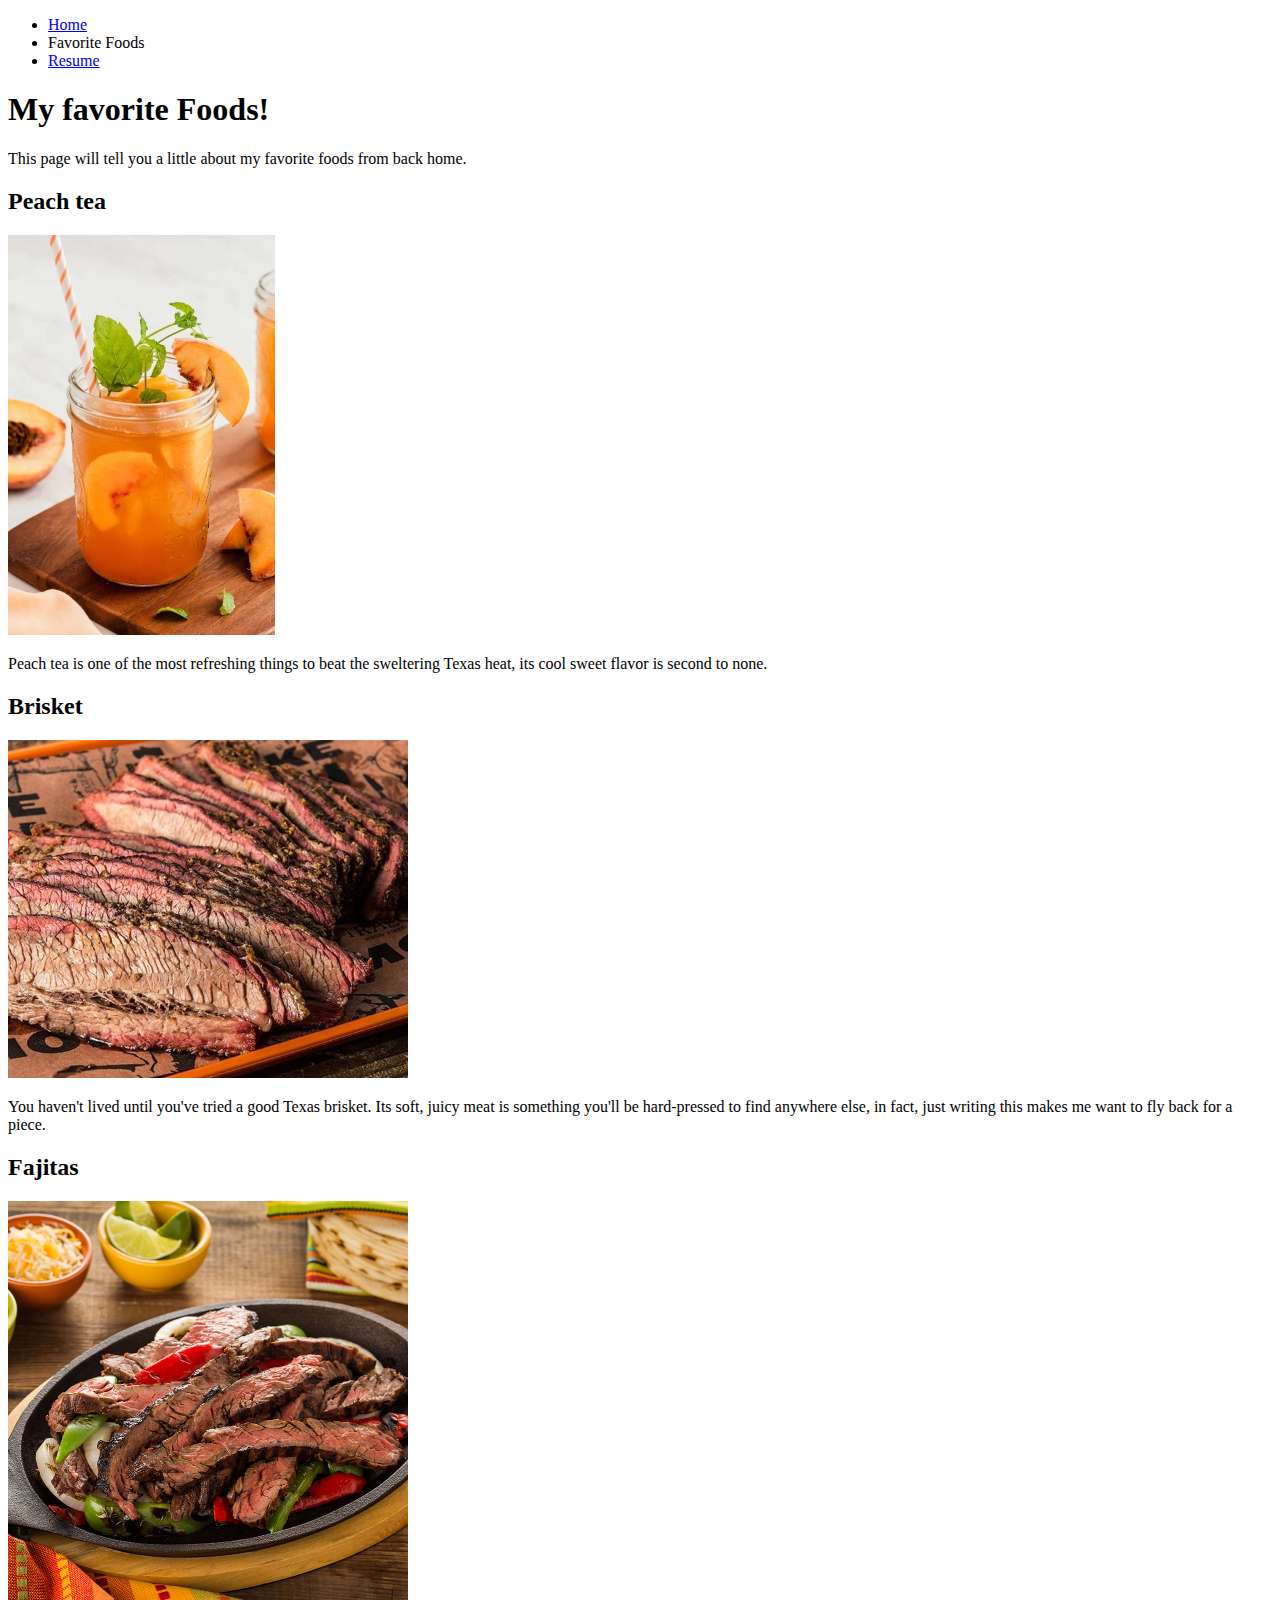
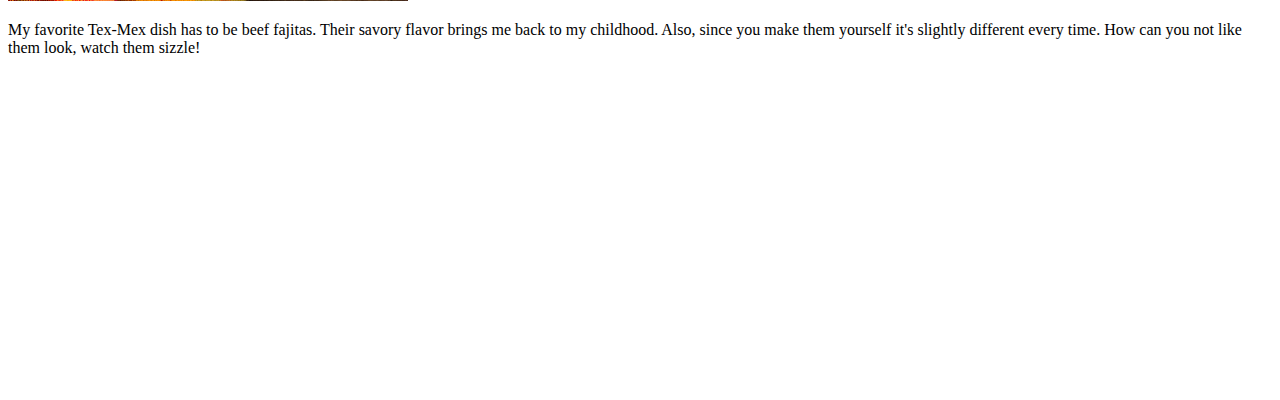
==== favFoods.html @ c3ade275 "Update favFoods.html" ====
<!DOCTYPE html>
<html lang="en-us">

<head>
  <meta charset="utf-8">
  <title>Favorite Foods</title>
</head>

<body>

  <section id="nav">
    <ul>
      <li><a href="index.html">Home</a></li>
      <li><a href="favFoods.html"></a>Favorite Foods</li>
      <li><a href="resume.html">Resume</a></li>
    </ul>
  </section>

  <section id="content">
    <h1>My favorite Foods!</h1>
    <p>This page will tell you a little about my favorite foods from back home.</p>
    <h2>Peach tea</h2>
    <img src="media/peachTea.jpg" alt="Peach tea in a mason jar surrounded by peaches" height="400">
    <p>Peach tea is one of the most refreshing things to beat the sweltering Texas heat, its cool sweet flavor is second to none. </p>
    <h2>Brisket</h2>
    <img src="media/brisket.jpeg" alt="Cut brisket" width="400">
    <p>You haven't lived until you've tried a good Texas brisket. Its soft, juicy meat is something you'll be hard-pressed to find anywhere else, in fact, just writing this makes me want to fly back for a piece.</p>
    <h2>Fajitas</h2>
    <img src="media/fajitas.jpg" alt="beef fajita meet on a skillet with a bed of grilled peppers and onions" width="400">
    <p>My favorite Tex-Mex dish has to be beef fajitas. Their savory flavor brings me back to my childhood. Also, since you make them yourself it's slightly different every time. How can you not like them look, watch them sizzle!</p>
    <iframe width="560" height="315" src="https://www.google.com/url?sa=t&rct=j&q=&esrc=s&source=video&cd=&cad=rja&uact=8&ved=2ahUKEwiK3fDw-MyEAxVrnokEHbISCCwQz40FegQIExAN&url=https%3A%2F%2Fwww.youtube.com%2Fwatch%3Fv%3D8ZhxKSFsZB0&usg=AOvVaw13zC0cXauurF0sfDyAi3BR&opi=89978449" title="Sizzling Fajitas" frameborder="0" allow="accelerometer; autoplay; clipboard-write; encrypted-media; gyroscope; picture-in-picture; web-share" allowfullscreen></iframe>   
  </section>
</body>

</html>
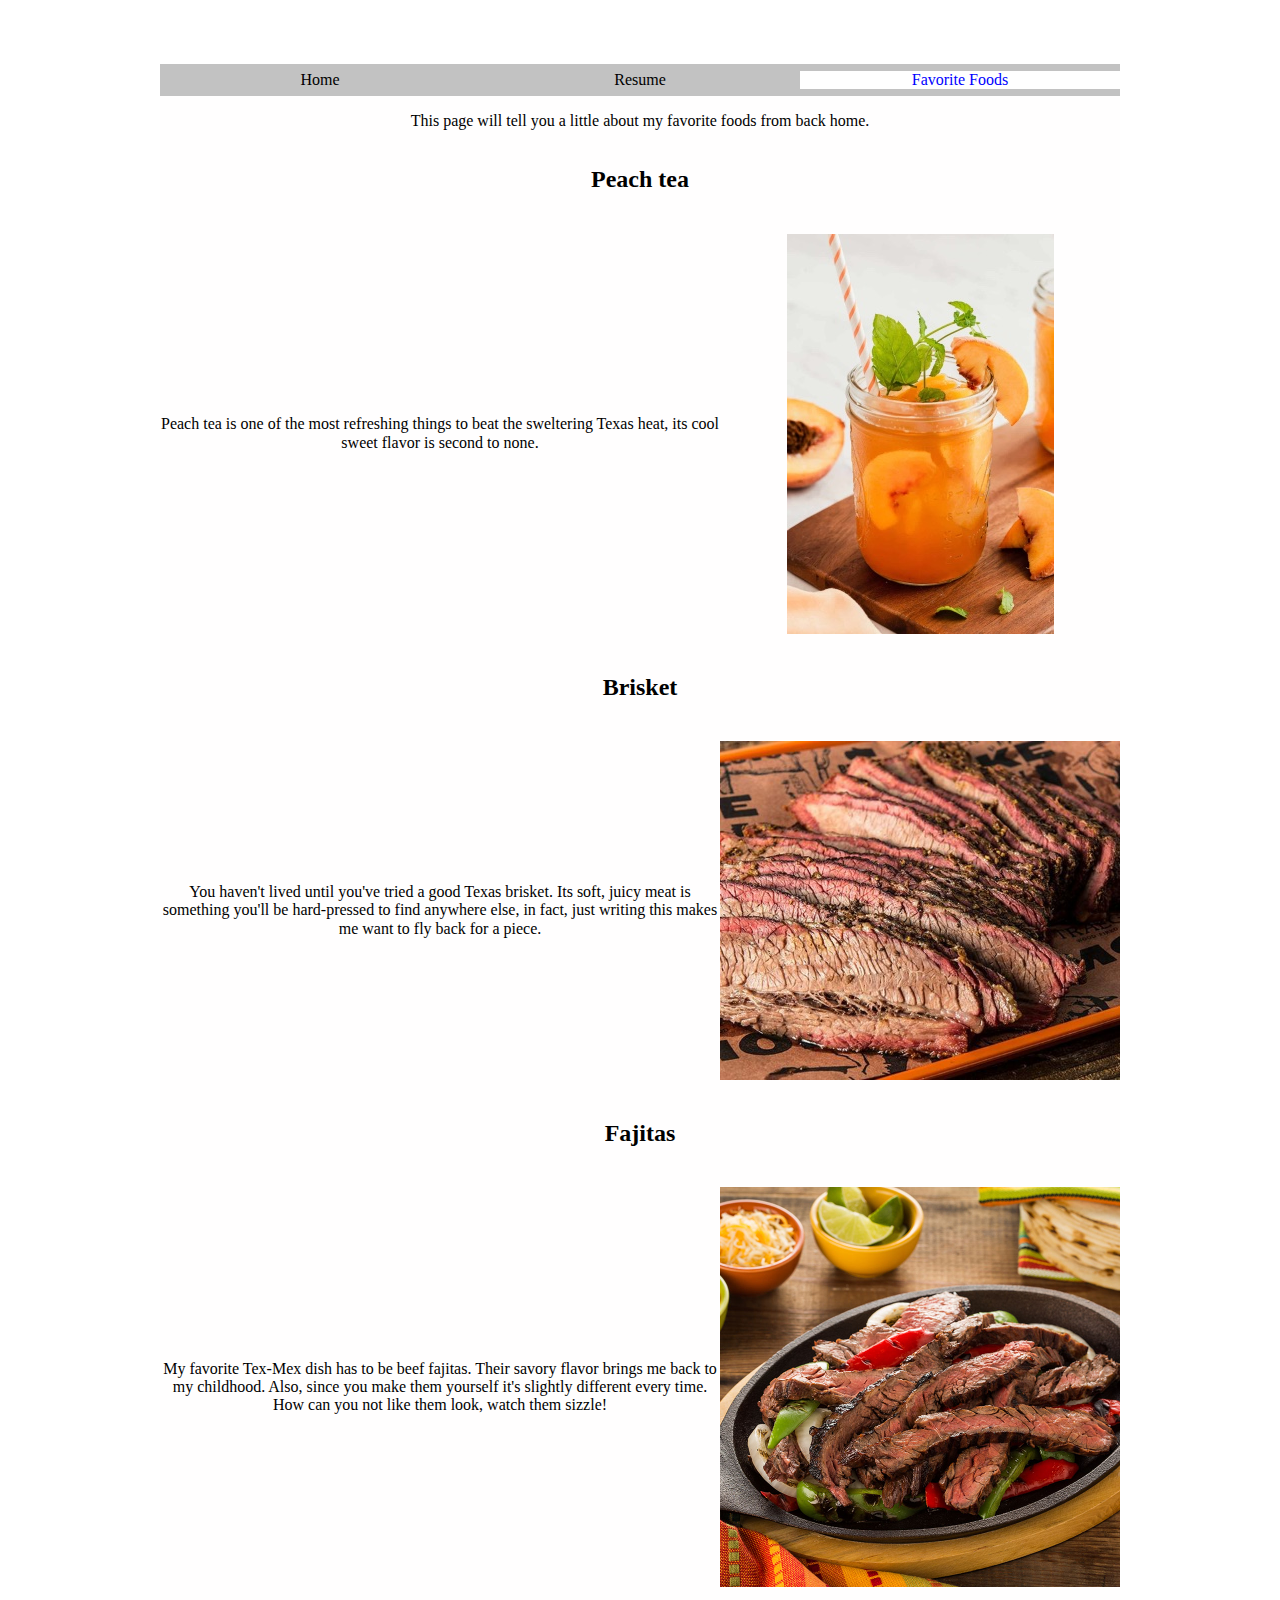
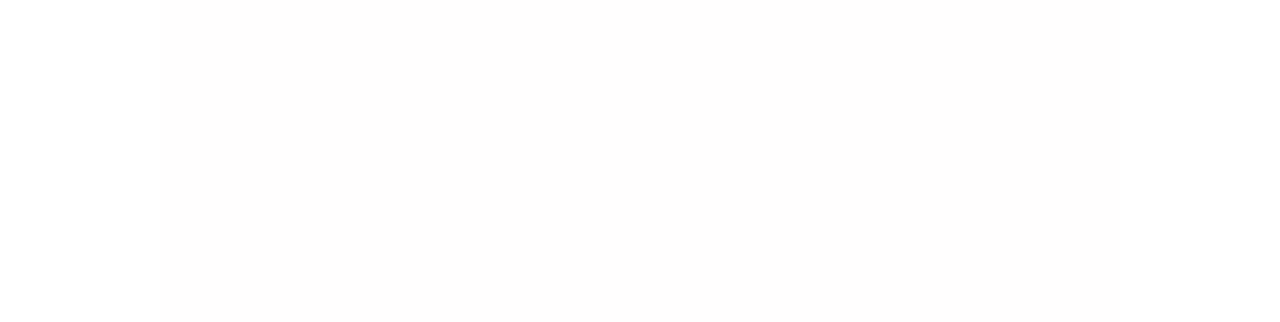
==== commit c3d11dd3: "Update favFoods.html" ====
--- a/favFoods.html
+++ b/favFoods.html
@@ -4,32 +4,37 @@
 <head>
   <meta charset="utf-8">
   <title>Favorite Foods</title>
+  <link rel="stylesheet" href="css/normalize.css">
+  <link rel="stylesheet" href="css/style.css">
 </head>
 
 <body>
 
-  <section id="nav">
-    <ul>
-      <li><a href="index.html">Home</a></li>
-      <li><a href="favFoods.html"></a>Favorite Foods</li>
-      <li><a href="resume.html">Resume</a></li>
-    </ul>
-  </section>
+  <h1 class="title">My favorite Foods!</h1>
 
-  <section id="content">
-    <h1>My favorite Foods!</h1>
-    <p>This page will tell you a little about my favorite foods from back home.</p>
-    <h2>Peach tea</h2>
-    <img src="media/peachTea.jpg" alt="Peach tea in a mason jar surrounded by peaches" height="400">
+  <div class="nav">
+    
+    <a class="nav-item-1" href="index.html">Home</a>
+    <a class="nav-item-2" href="resume.html">Resume</a>
+    <a class="nav-item-3 selected" href="favFoods.html">Favorite Foods</a>
+    
+  </div>
+  
+  <div class="body">
+    
+    <p style="grid-area: 1/1/2/4;">This page will tell you a little about my favorite foods from back home.</p>
+    <h2 style="grid-area: 2/1/3/4;">Peach tea</h2>
+    <img style="grid-area: 3/2/4/4;" src="media/peachTea.jpg" alt="Peach tea in a mason jar surrounded by peaches" height="400">
     <p>Peach tea is one of the most refreshing things to beat the sweltering Texas heat, its cool sweet flavor is second to none. </p>
-    <h2>Brisket</h2>
-    <img src="media/brisket.jpeg" alt="Cut brisket" width="400">
+    <h2 style="grid-area: 4/1/5/4;">Brisket</h2>
+    <img style="grid-area: 5/2/6/4;" src="media/brisket.jpeg" alt="Cut brisket" width="400">
     <p>You haven't lived until you've tried a good Texas brisket. Its soft, juicy meat is something you'll be hard-pressed to find anywhere else, in fact, just writing this makes me want to fly back for a piece.</p>
-    <h2>Fajitas</h2>
-    <img src="media/fajitas.jpg" alt="beef fajita meet on a skillet with a bed of grilled peppers and onions" width="400">
+    <h2 style="grid-area: 6/1/7/4;">Fajitas</h2>
+    <img style="grid-area: 7/2/8/4;" src="media/fajitas.jpg" alt=" beef fajita meet on a skillet with a bed of grilled peppers and onions" width="400">
     <p>My favorite Tex-Mex dish has to be beef fajitas. Their savory flavor brings me back to my childhood. Also, since you make them yourself it's slightly different every time. How can you not like them look, watch them sizzle!</p>
     <iframe width="560" height="315" src="https://www.google.com/url?sa=t&rct=j&q=&esrc=s&source=video&cd=&cad=rja&uact=8&ved=2ahUKEwiK3fDw-MyEAxVrnokEHbISCCwQz40FegQIExAN&url=https%3A%2F%2Fwww.youtube.com%2Fwatch%3Fv%3D8ZhxKSFsZB0&usg=AOvVaw13zC0cXauurF0sfDyAi3BR&opi=89978449" title="Sizzling Fajitas" frameborder="0" allow="accelerometer; autoplay; clipboard-write; encrypted-media; gyroscope; picture-in-picture; web-share" allowfullscreen></iframe>   
-  </section>
+  </div>
+  
 </body>
 
 </html>
--- a/css/style.css
+++ b/css/style.css
@@ -0,0 +1,70 @@
+body {
+  display:grid;
+  grid-template-rows: 4rem 2rem 1fr;
+  grid-template-columns: 1fr 3fr 1fr;
+  background-image:url("media/wood-background.jpeg");
+}
+.body {
+  grid-area:3/2/4/3;
+  display:grid;
+  grid-template-columns: 1fr 1fr 1fr;
+  grid-template-rows: auto;
+  background: #fffdfd9e;
+  text-align: center;
+  align-content: center;
+  
+}
+a {
+  text-decoration: none;
+  color:black;
+}
+.title{
+  grid-area:1/2/2/3;
+  text-align: center;
+  align-self: center;
+  color:#fff;
+}
+.nav {
+  grid-area:2/2/3/3;
+  display:grid;
+  grid-template-columns: 1fr 1fr 1fr;
+  background-color:#9999;
+  color:#fff;
+  text-align: center;
+  align-content: center;
+}
+.nav ul{
+  list-style-type: none;
+}
+#nav-item-1{
+  grid-area:1/1/2/2;
+}
+#nav-item-2{
+  grid-area:2/1/3/2;
+}
+#nav-item-3{
+  grid-area:3/1/4/2;
+}
+.selected {
+  background-color:#fff;
+  color: blue;
+}
+img{
+  align-self: center;
+  justify-self: center;
+  padding-top: 20px;
+  padding-bottom: 20px;
+
+}
+p{
+  align-self: center;
+  justify-self: center;
+  text-align: center;
+}
+
+
+
+
+
+
+
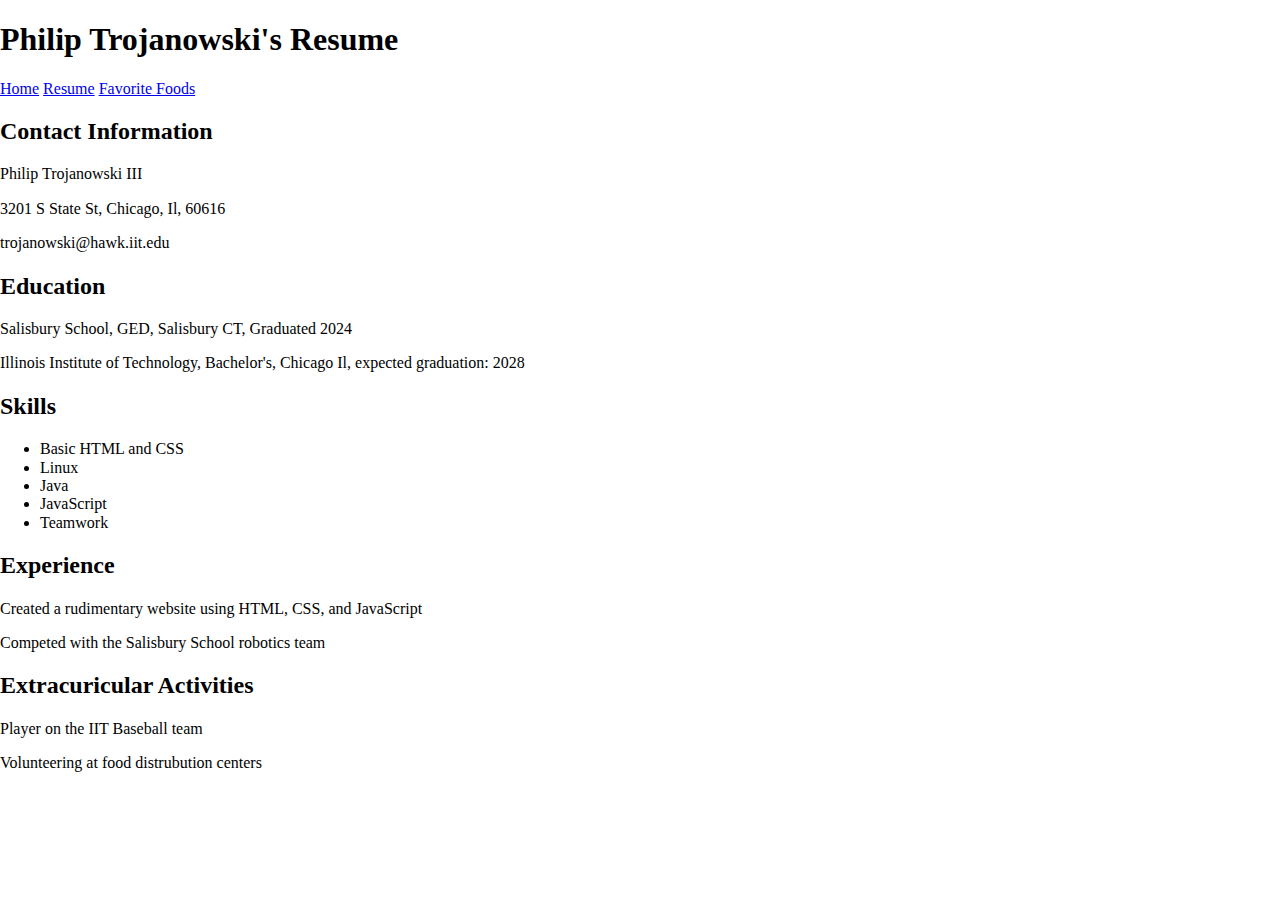
==== commit 1231de31: "Update favFoods.html" ====
--- a/favFoods.html
+++ b/favFoods.html
@@ -3,38 +3,45 @@
 
 <head>
   <meta charset="utf-8">
-  <title>Favorite Foods</title>
+  <title>Resume</title>
   <link rel="stylesheet" href="css/normalize.css">
-  <link rel="stylesheet" href="css/style.css">
+  <link rel="stylesheet" href="css/ sstyle.css">
 </head>
 
 <body>
-
-  <h1 class="title">My favorite Foods!</h1>
-
+  
+  <h1 class="title">Philip Trojanowski's Resume</h1>
+  
   <div class="nav">
-    
     <a class="nav-item-1" href="index.html">Home</a>
-    <a class="nav-item-2" href="resume.html">Resume</a>
-    <a class="nav-item-3 selected" href="favFoods.html">Favorite Foods</a>
-    
+    <a class="nav-item-2 selected" href="resume.html">Resume</a>
+    <a class="nav-item-3" href="favFoods.html">Favorite Foods</a>
   </div>
   
   <div class="body">
     
-    <p style="grid-area: 1/1/2/4;">This page will tell you a little about my favorite foods from back home.</p>
-    <h2 style="grid-area: 2/1/3/4;">Peach tea</h2>
-    <img style="grid-area: 3/2/4/4;" src="media/peachTea.jpg" alt="Peach tea in a mason jar surrounded by peaches" height="400">
-    <p>Peach tea is one of the most refreshing things to beat the sweltering Texas heat, its cool sweet flavor is second to none. </p>
-    <h2 style="grid-area: 4/1/5/4;">Brisket</h2>
-    <img style="grid-area: 5/2/6/4;" src="media/brisket.jpeg" alt="Cut brisket" width="400">
-    <p>You haven't lived until you've tried a good Texas brisket. Its soft, juicy meat is something you'll be hard-pressed to find anywhere else, in fact, just writing this makes me want to fly back for a piece.</p>
-    <h2 style="grid-area: 6/1/7/4;">Fajitas</h2>
-    <img style="grid-area: 7/2/8/4;" src="media/fajitas.jpg" alt=" beef fajita meet on a skillet with a bed of grilled peppers and onions" width="400">
-    <p>My favorite Tex-Mex dish has to be beef fajitas. Their savory flavor brings me back to my childhood. Also, since you make them yourself it's slightly different every time. How can you not like them look, watch them sizzle!</p>
-    <iframe width="560" height="315" src="https://www.google.com/url?sa=t&rct=j&q=&esrc=s&source=video&cd=&cad=rja&uact=8&ved=2ahUKEwiK3fDw-MyEAxVrnokEHbISCCwQz40FegQIExAN&url=https%3A%2F%2Fwww.youtube.com%2Fwatch%3Fv%3D8ZhxKSFsZB0&usg=AOvVaw13zC0cXauurF0sfDyAi3BR&opi=89978449" title="Sizzling Fajitas" frameborder="0" allow="accelerometer; autoplay; clipboard-write; encrypted-media; gyroscope; picture-in-picture; web-share" allowfullscreen></iframe>   
+    <h2 style="grid-area: 1/1/2/4;">Contact Information</h2>
+    <p>Philip Trojanowski III</p>
+    <p>3201 S State St, Chicago, Il, 60616</p>
+    <p>trojanowski@hawk.iit.edu</p>
+    <h2 style="grid-area: 3/1/4/4;">Education</h2>
+    <p> Salisbury School, GED, Salisbury CT, Graduated 2024</p>
+    <p> Illinois Institute of Technology, Bachelor's, Chicago Il, expected graduation: 2028 </p>
+    <h2 style="grid-area: 5/1/6/4;">Skills</h2>
+    <ul style="grid-area: 6/2/7/3; text-align: start;">
+      <li>Basic HTML and CSS</li>
+      <li>Linux</li>
+      <li>Java</li>
+      <li>JavaScript</li>
+      <li>Teamwork</li>
+    </ul>
+    <h2 style="grid-area: 7/1/8/4;">Experience</h2>
+    <p style="grid-area: 8/1/9/2;">Created a rudimentary website using HTML, CSS, and JavaScript</p>
+    <p style="grid-area: 8/2/9/4;">Competed with the Salisbury School robotics team</p>
+    <h2 style="grid-area: 10/1/11/4;">Extracuricular Activities</h2>
+    <p style="grid-area: 11/1/12/2;">Player on the IIT Baseball team</p>
+    <p style="grid-area: 11/2/12/4;">Volunteering at food distrubution centers</p>
   </div>
-  
 </body>
 
 </html>
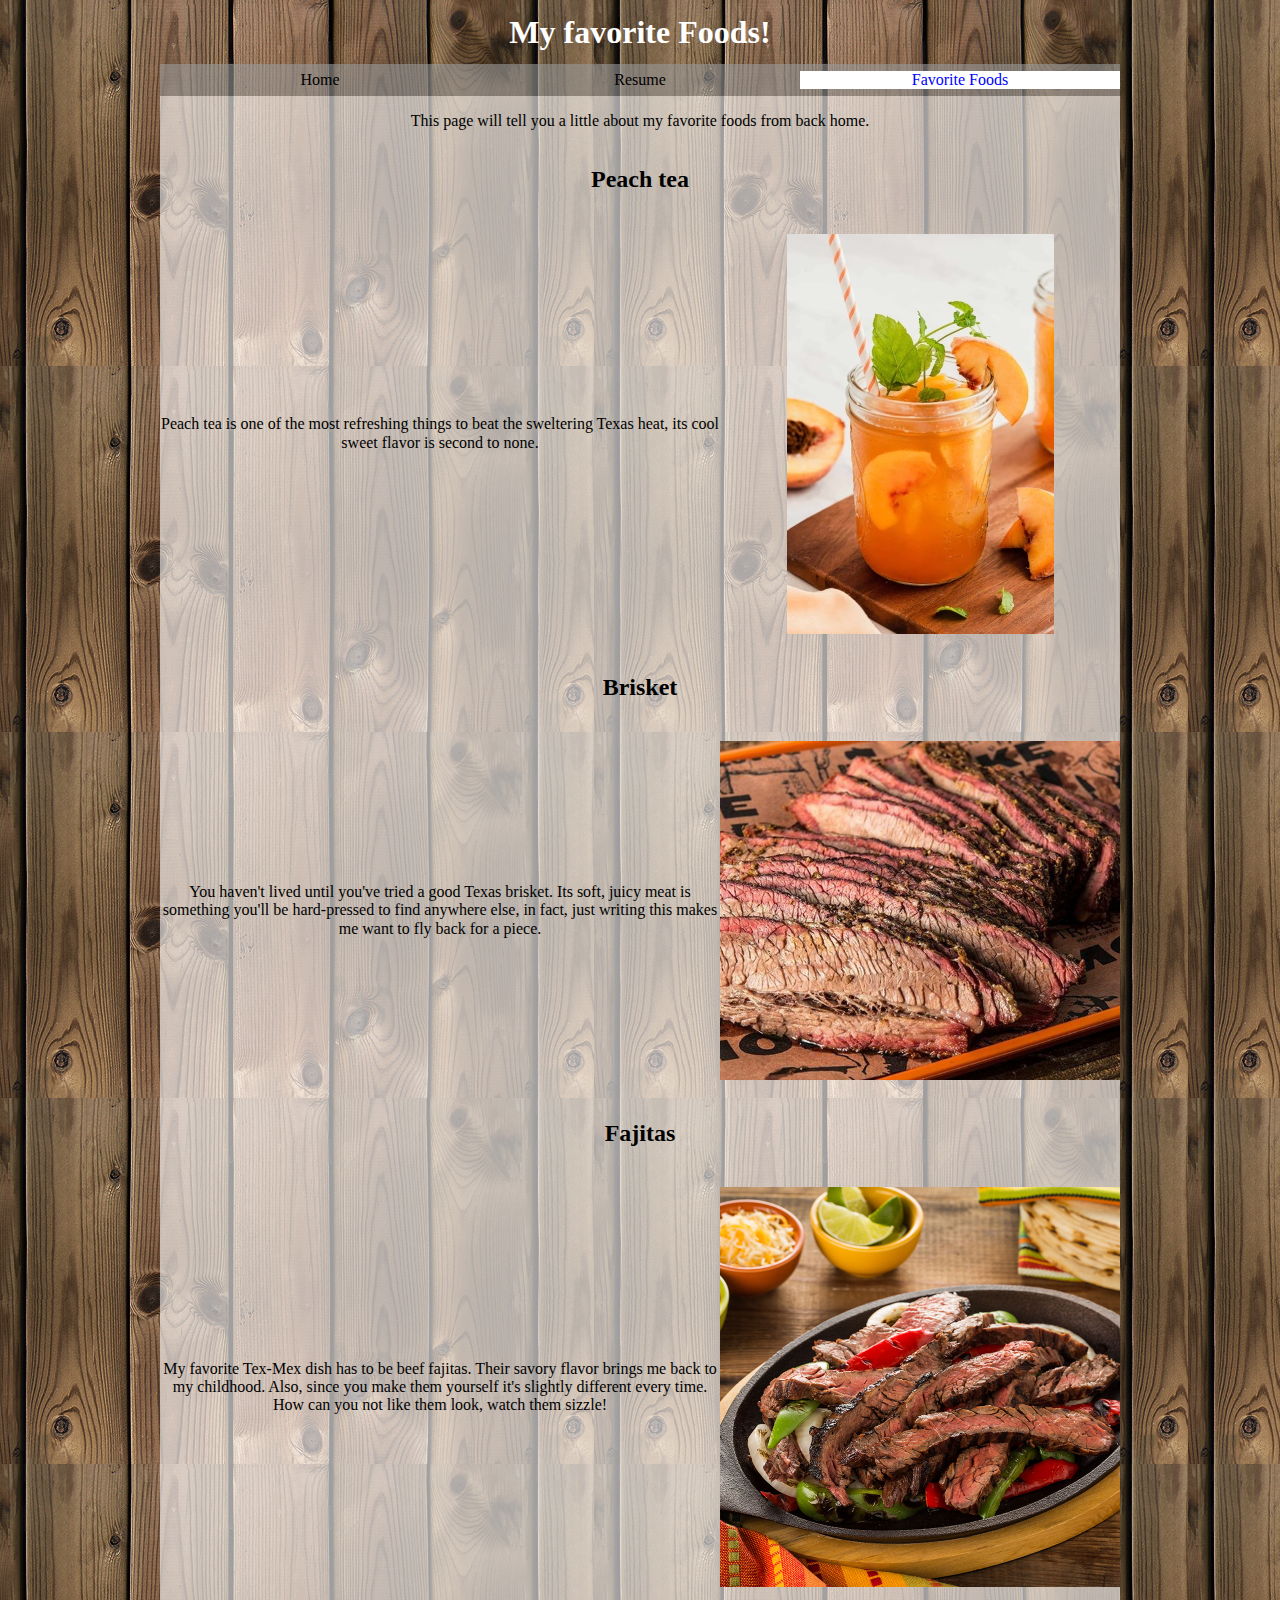
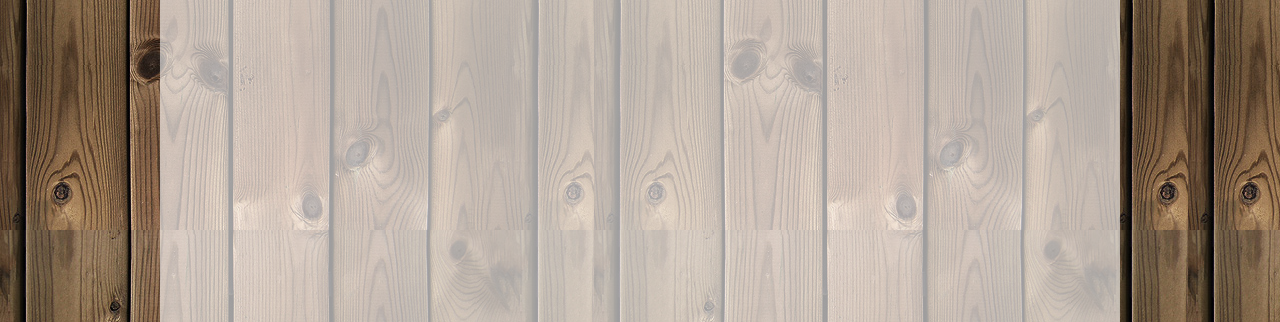
==== commit 1b45831e: "Update favFoods.html" ====
--- a/favFoods.html
+++ b/favFoods.html
@@ -3,45 +3,38 @@
 
 <head>
   <meta charset="utf-8">
-  <title>Resume</title>
+  <title>Favorite Foods</title>
   <link rel="stylesheet" href="css/normalize.css">
-  <link rel="stylesheet" href="css/ sstyle.css">
+  <link rel="stylesheet" href="css/style.css">
 </head>
 
 <body>
-  
-  <h1 class="title">Philip Trojanowski's Resume</h1>
-  
+
+  <h1 class="title">My favorite Foods!</h1>
+
   <div class="nav">
+    
     <a class="nav-item-1" href="index.html">Home</a>
-    <a class="nav-item-2 selected" href="resume.html">Resume</a>
-    <a class="nav-item-3" href="favFoods.html">Favorite Foods</a>
+    <a class="nav-item-2" href="resume.html">Resume</a>
+    <a class="nav-item-3 selected" href="favFoods.html">Favorite Foods</a>
+    
   </div>
   
   <div class="body">
     
-    <h2 style="grid-area: 1/1/2/4;">Contact Information</h2>
-    <p>Philip Trojanowski III</p>
-    <p>3201 S State St, Chicago, Il, 60616</p>
-    <p>trojanowski@hawk.iit.edu</p>
-    <h2 style="grid-area: 3/1/4/4;">Education</h2>
-    <p> Salisbury School, GED, Salisbury CT, Graduated 2024</p>
-    <p> Illinois Institute of Technology, Bachelor's, Chicago Il, expected graduation: 2028 </p>
-    <h2 style="grid-area: 5/1/6/4;">Skills</h2>
-    <ul style="grid-area: 6/2/7/3; text-align: start;">
-      <li>Basic HTML and CSS</li>
-      <li>Linux</li>
-      <li>Java</li>
-      <li>JavaScript</li>
-      <li>Teamwork</li>
-    </ul>
-    <h2 style="grid-area: 7/1/8/4;">Experience</h2>
-    <p style="grid-area: 8/1/9/2;">Created a rudimentary website using HTML, CSS, and JavaScript</p>
-    <p style="grid-area: 8/2/9/4;">Competed with the Salisbury School robotics team</p>
-    <h2 style="grid-area: 10/1/11/4;">Extracuricular Activities</h2>
-    <p style="grid-area: 11/1/12/2;">Player on the IIT Baseball team</p>
-    <p style="grid-area: 11/2/12/4;">Volunteering at food distrubution centers</p>
+    <p style="grid-area: 1/1/2/4;">This page will tell you a little about my favorite foods from back home.</p>
+    <h2 style="grid-area: 2/1/3/4;">Peach tea</h2>
+    <img style="grid-area: 3/2/4/4;" src="media/peachTea.jpg" alt="Peach tea in a mason jar surrounded by peaches" height="400">
+    <p>Peach tea is one of the most refreshing things to beat the sweltering Texas heat, its cool sweet flavor is second to none. </p>
+    <h2 style="grid-area: 4/1/5/4;">Brisket</h2>
+    <img style="grid-area: 5/2/6/4;" src="media/brisket.jpeg" alt="Cut brisket" width="400">
+    <p>You haven't lived until you've tried a good Texas brisket. Its soft, juicy meat is something you'll be hard-pressed to find anywhere else, in fact, just writing this makes me want to fly back for a piece.</p>
+    <h2 style="grid-area: 6/1/7/4;">Fajitas</h2>
+    <img style="grid-area: 7/2/8/4;" src="media/fajitas.jpg" alt="beef fajita meet on a skillet with a bed of grilled peppers and onions" width="400">
+    <p>My favorite Tex-Mex dish has to be beef fajitas. Their savory flavor brings me back to my childhood. Also, since you make them yourself it's slightly different every time. How can you not like them look, watch them sizzle!</p>
+    <iframe width="560" height="315" src="https://www.google.com/url?sa=t&rct=j&q=&esrc=s&source=video&cd=&cad=rja&uact=8&ved=2ahUKEwiK3fDw-MyEAxVrnokEHbISCCwQz40FegQIExAN&url=https%3A%2F%2Fwww.youtube.com%2Fwatch%3Fv%3D8ZhxKSFsZB0&usg=AOvVaw13zC0cXauurF0sfDyAi3BR&opi=89978449" title="Sizzling Fajitas" frameborder="0" allow="accelerometer; autoplay; clipboard-write; encrypted-media; gyroscope; picture-in-picture; web-share" allowfullscreen></iframe>   
   </div>
+  
 </body>
 
 </html>
--- a/css/style.css
+++ b/css/style.css
@@ -0,0 +1,70 @@
+body {
+  display:grid;
+  grid-template-rows: 4rem 2rem 1fr;
+  grid-template-columns: 1fr 3fr 1fr;
+  background-image:url("../media/wood-background.jpeg");
+}
+.body {
+  grid-area:3/2/4/3;
+  display:grid;
+  grid-template-columns: 1fr 1fr 1fr;
+  grid-template-rows: auto;
+  background: #fffdfd9e;
+  text-align: center;
+  align-content: center;
+  
+}
+a {
+  text-decoration: none;
+  color:black;
+}
+.title{
+  grid-area:1/2/2/3;
+  text-align: center;
+  align-self: center;
+  color:#fff;
+}
+.nav {
+  grid-area:2/2/3/3;
+  display:grid;
+  grid-template-columns: 1fr 1fr 1fr;
+  background-color:#9999;
+  color:#fff;
+  text-align: center;
+  align-content: center;
+}
+.nav ul{
+  list-style-type: none;
+}
+#nav-item-1{
+  grid-area:1/1/2/2;
+}
+#nav-item-2{
+  grid-area:2/1/3/2;
+}
+#nav-item-3{
+  grid-area:3/1/4/2;
+}
+.selected {
+  background-color:#fff;
+  color: blue;
+}
+img{
+  align-self: center;
+  justify-self: center;
+  padding-top: 20px;
+  padding-bottom: 20px;
+
+}
+p{
+  align-self: center;
+  justify-self: center;
+  text-align: center;
+}
+
+
+
+
+
+
+
